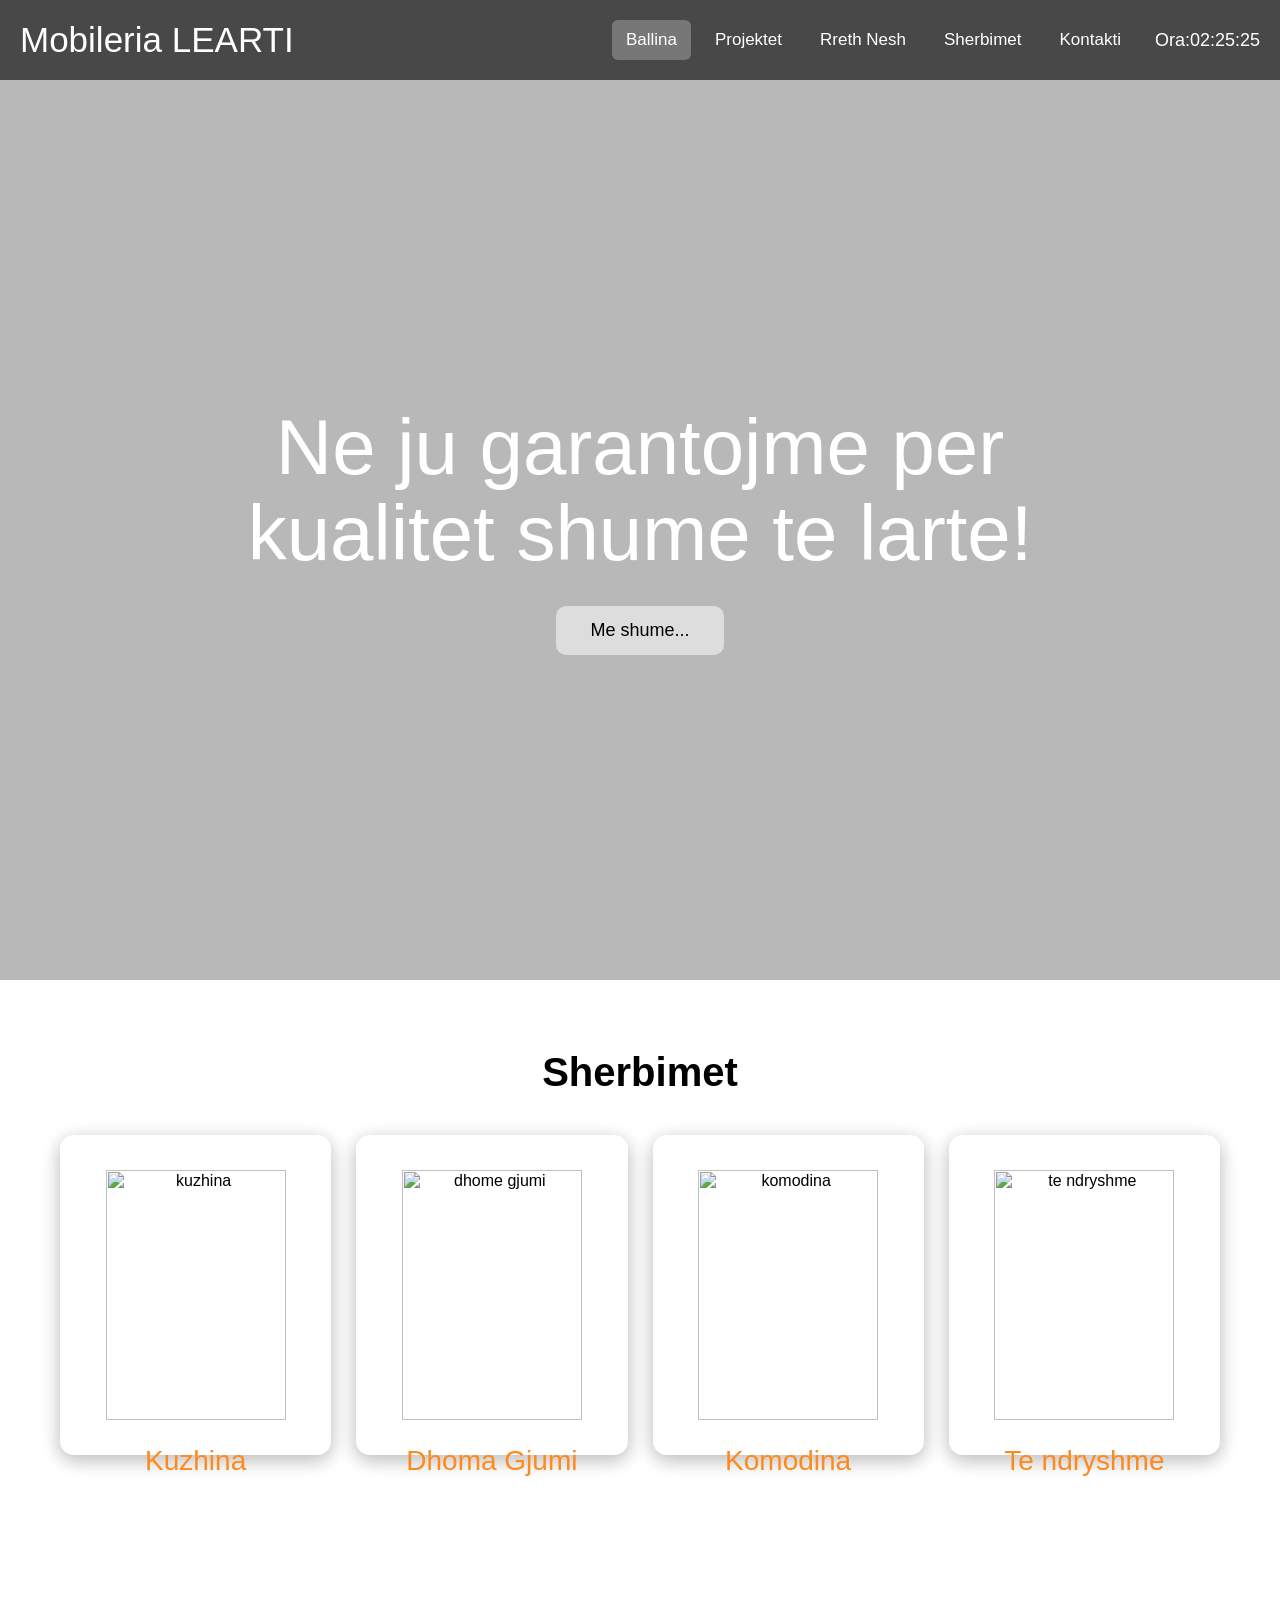
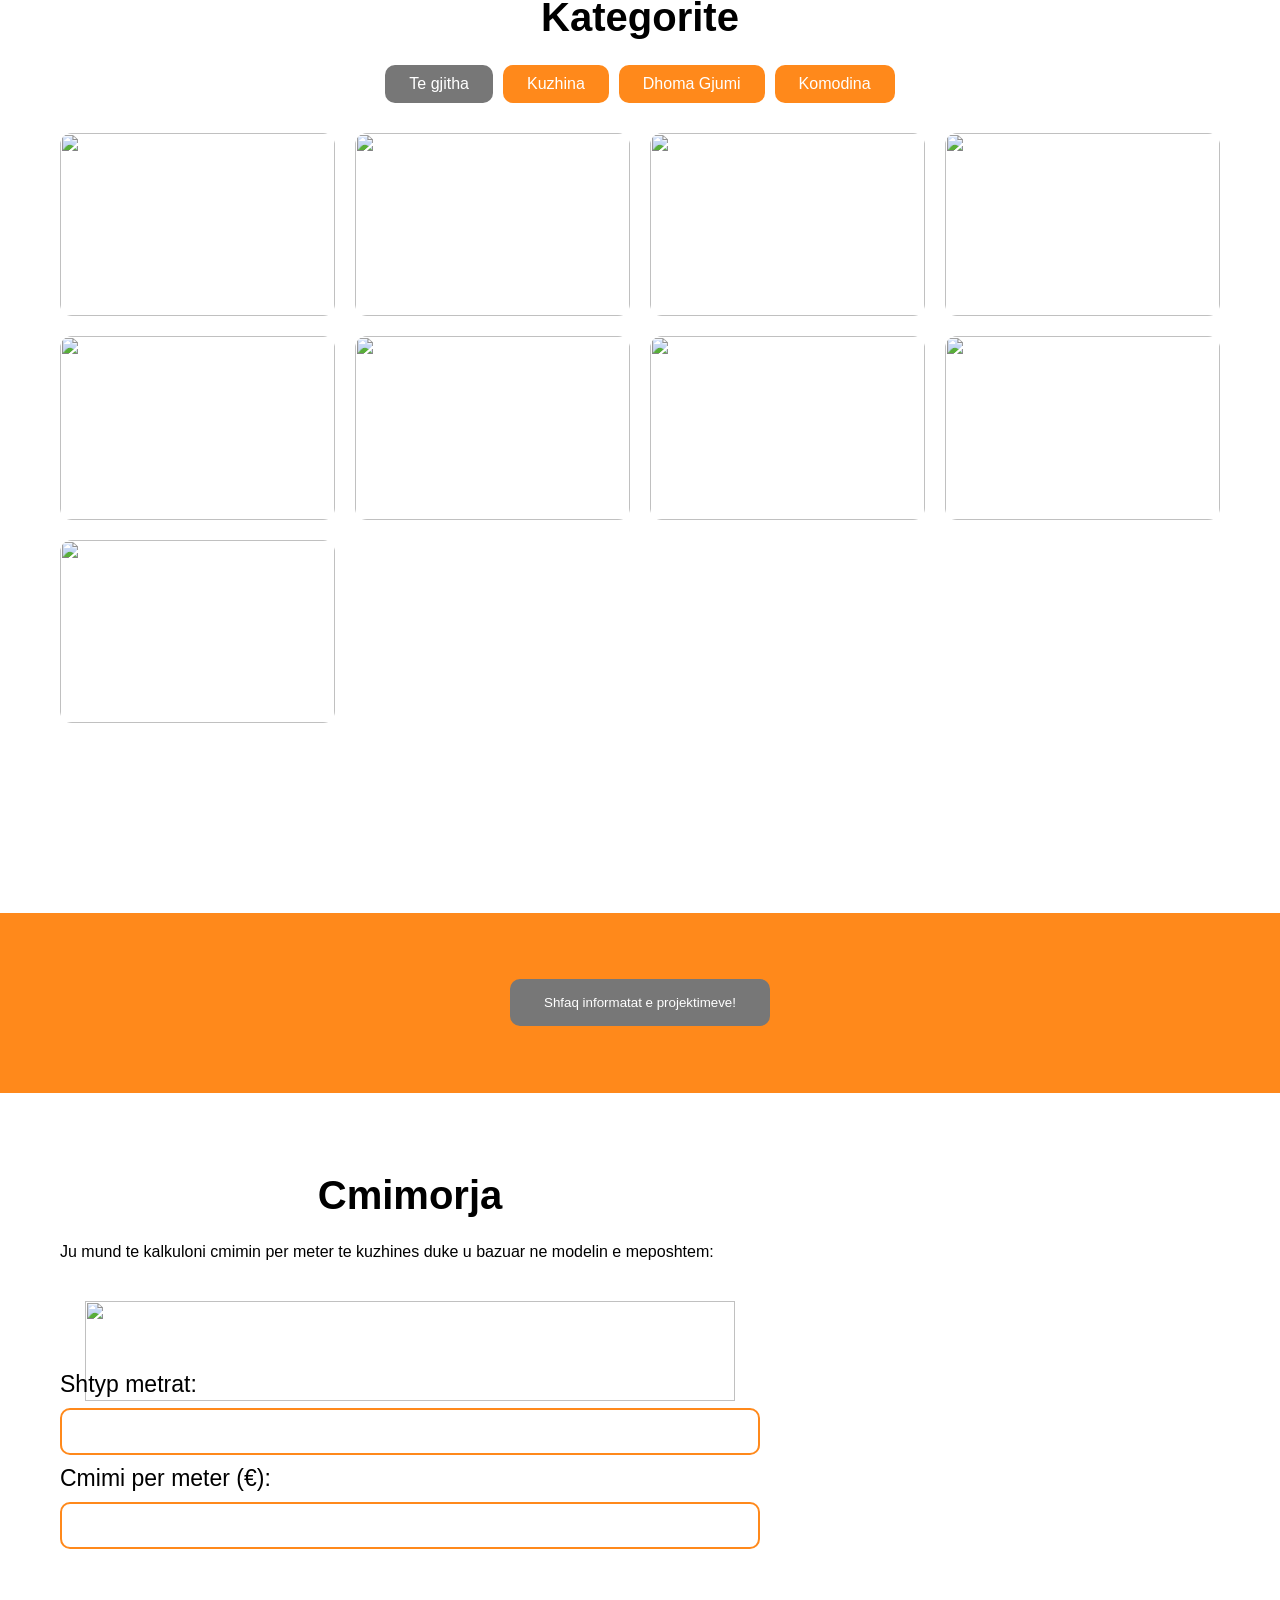
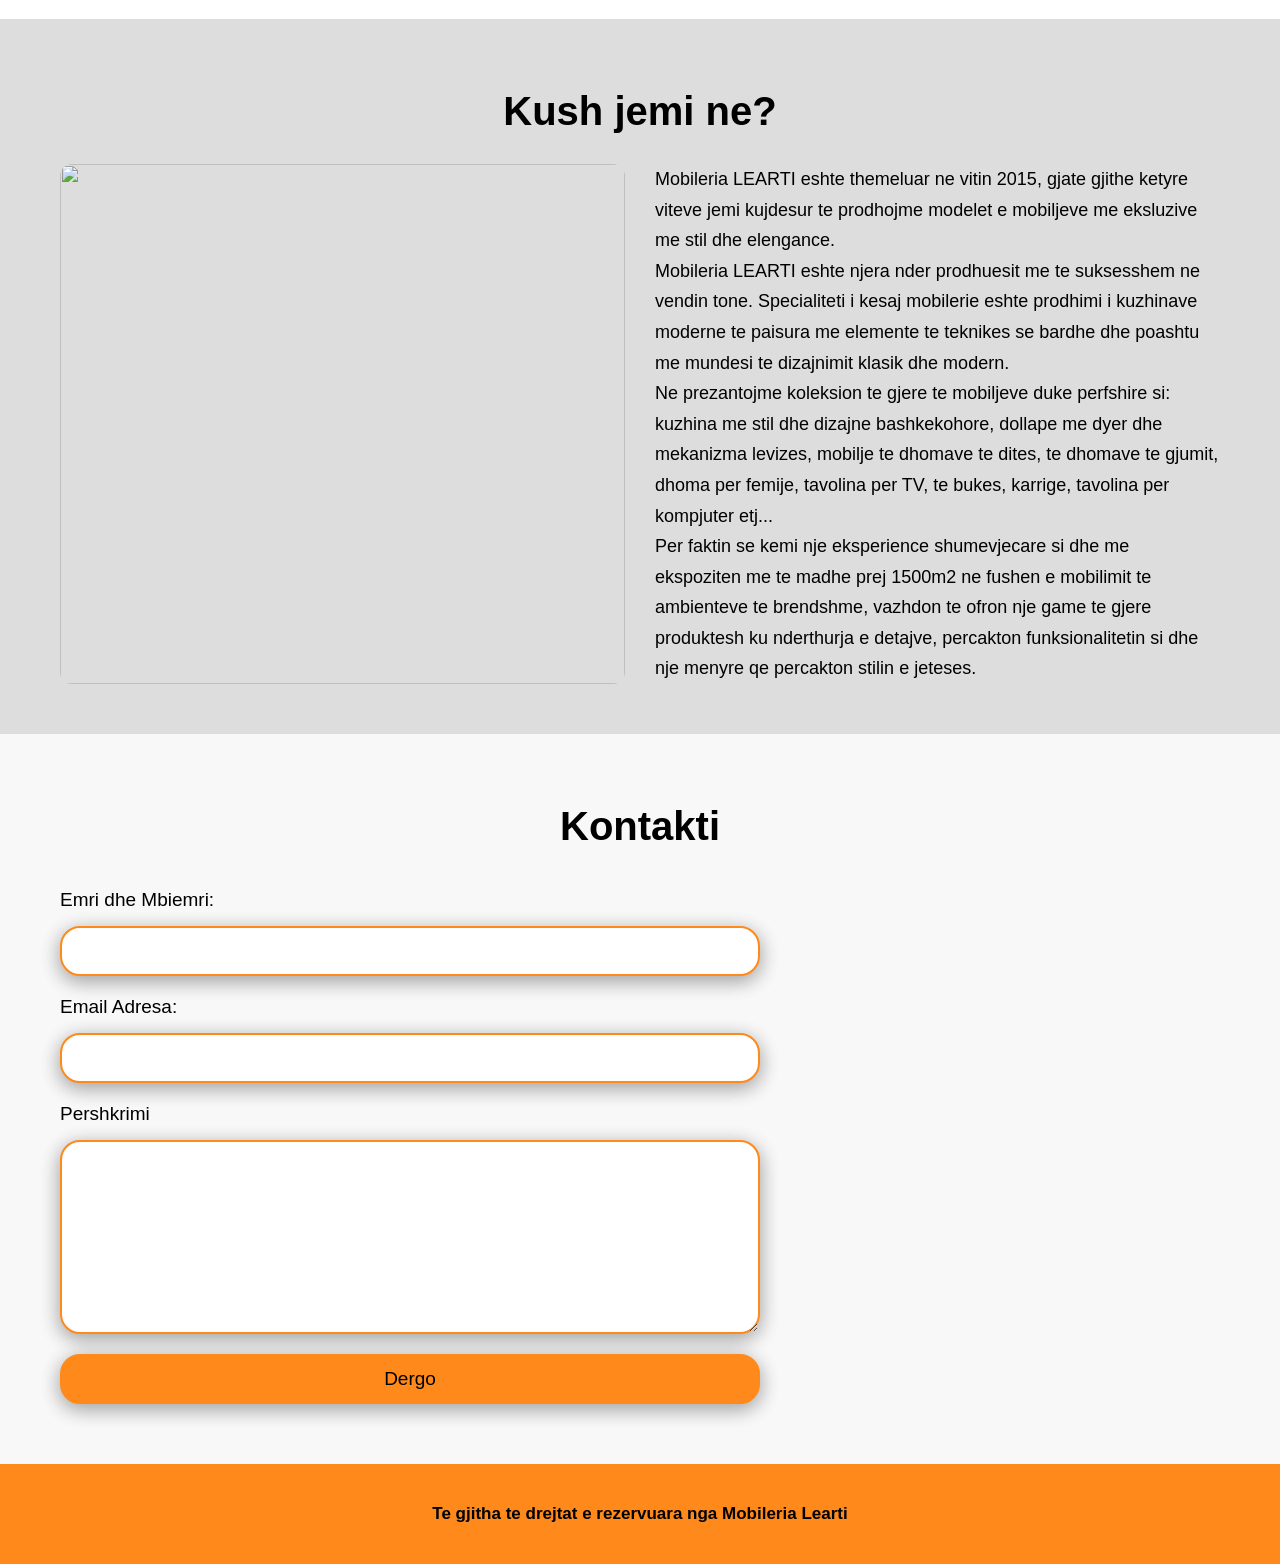
==== index.html @ 624b3a64 "Rename ballina.html to index.html" ====
<html>


<head>
    <meta charset="UTF-8">
    <meta name="viewport" content="width=device-width, initial-scale=1.0">
    <title>Mobileria Learti - Lider ne cilesi.</title>
    <link rel="stylesheet" href="dizajni.css">
</head>

<body>

   
    <nav>
        <label class="logo">Mobileria LEARTI</label>
        <ul>
            
            <li><a class="active" href="ballina.html">Ballina</a></li>
            <li><a href="#projektet">Projektet</a></li>
            <li><a href="#rrethnesh">Rreth Nesh</a></li>
            <li><a href="#sherbimet">Sherbimet</a></li>
            <li><a href="#kontakti">Kontakti</a></li>
            <li>
            <p id="ora"></p>
            </li>
            
        </ul>
    </nav>

    
    <div class="hero">
        <div class="container">
            <div class="hero-elements">
                <h1 class="title" id="ndryshimtitulli">Ne ju garantojme per kualitet shume te larte!</h1>
                <button class="button-hero" onclick="ndryshotitullin()">Me shume...</button>
                
            </div>
        </div>
    </div>

    
    <div class="services" id="sherbimet">
        <div class="container">
            <h1>Sherbimet</h1>
            <div class="cards">

                
                <div class="card">
                    <div class="front">
                        <img src="library/kuzhina.png" alt="kuzhina">
                        <h2>Kuzhina</h2>
                    </div>
                    <div class="back">
                        <p>Kuzhina eshte zemra e shtepise. Bejeni te cmuar!</p>
                    </div>
                </div>

                
                <div class="card">
                    <div class="front">
                        <img src="library/dhomagjumi.png" alt="dhome gjumi">
                        <h2>Dhoma Gjumi</h2>
                    </div>
                    <div class="back">
                        <p>Dhoma e gjumit eshte vendi ku trupi gjene pushimin e duhur!</p>
                    </div>
                </div>

               
                <div class="card">
                    <div class="front">
                        <img src="library/komodina.png" alt="komodina">
                        <h2>Komodina</h2>
                    </div>
                    <div class="back">
                        <p>Komodinat e zbukurojne ambientin tuaj te shtepise!</p>
                    </div>
                </div>

               
                <div class="card">
                    <div class="front">
                        <img src="library/ndryshme.png" alt="te ndryshme">
                        <h2>Te ndryshme</h2>
                    </div>
                    <div class="back">
                        <p>Ju na jepni idene ne e kthejme ne produkt modern dhe kreativ!</p>
                    </div>
                </div>

            </div>
        </div>
    </div>


    
    <div class="category" id="projektet">
        <div class="container">
            <div class="category-elements">
                <h1>Kategorite</h1>

                <div class="filter">
                    <a href="#" class="button active" data-filter="tegjitha">Te gjitha</a>
                    <a href="#" class="button" data-filter="kuzhina">Kuzhina</a>
                    <a href="#" class="button" data-filter="dhomagjumi">Dhoma Gjumi</a>
                    <a href="#" class="button" data-filter="komodina">Komodina</a>
                </div>

                <div class="category-images">
                    <section class="content" id="images">

                        
                        <div class="image kuzhina">
                            <img src="library/kuzhina1.jpg">
                        </div>
                        <div class="image kuzhina">
                            <img src="library/kuzhina2.jpg">
                        </div>
                        <div class="image kuzhina">
                            <img src="library/kuzhina3.jpg">
                        </div>

                       
                        <div class="image dhomagjumi">
                            <img src="library/dhomagjumi1.jpg">
                        </div>
                        <div class="image dhomagjumi">
                            <img src="library/dhomagjumi2.jpg">
                        </div>
                        <div class="image dhomagjumi">
                            <img src="library/dhomagjumi3.jpg">
                        </div>

                        
                        <div class="image komodina">
                            <img src="library/komodina1.jpg">
                        </div>
                        <div class="image komodina">
                            <img src="library/komodina2.jpg">
                        </div>
                        <div class="image komodina">
                            <img src="library/komoda3.jpg">
                        </div>

                    </section>
                </div>

            </div>
        </div>
    </div>

   
    <div class="projects">
        <div class="projects-details">
            <h1 id="shfaq" style="display: none">Mobileria LEARTI ka realizuar me sukses mbi 100 punime ne mbare Kosoven!</h1>
            <button class="button-project" type="button" onclick="shfaqPunimet()">Shfaq informatat e projektimeve!</button>
        </div>
    </div>


    
    <div class="dimensions-calculation">
        <div class="container">
            <div class="calculator">
                <h1>Cmimorja</h1>
                <p>Ju mund te kalkuloni cmimin per meter te kuzhines duke u bazuar ne modelin e meposhtem: </p>
                <img src="library/icona-kuzhines.png">

                <label for="meter">Shtyp metrat:</label>
                <input type="number" name="meter" id="input1">

                <label for="result">Cmimi per meter (€): </label>
                <input type="number" name="result" id="input2">
            </div>
        </div>
    </div>


    
    <div class="about-us" id="rrethnesh">
        <div class="container">
            <h1 id="about-us-title">Kush jemi ne?</h1>
            <div class="about-us-content">

                <img src="library/about-us.jpg" id="first-photo" onmouseout="mousijasht()" onmouseover="mousimbi()" >
                <img src="library/21199676_1834302263276771_2039787907639642835_o(1).jpg" id="second-photo" onmouseover="mousimbi()" onmouseout="mousijasht()"  style="display: none">

                <p>Mobileria LEARTI eshte themeluar ne vitin 2015, gjate gjithe ketyre viteve jemi kujdesur te prodhojme modelet e mobiljeve me eksluzive me stil dhe elengance.<br>
                    Mobileria LEARTI eshte njera nder prodhuesit me te suksesshem ne vendin tone. Specialiteti i kesaj mobilerie eshte prodhimi i kuzhinave moderne te paisura me elemente te teknikes se bardhe dhe poashtu me mundesi te dizajnimit klasik dhe modern.<br>
                    Ne prezantojme koleksion te gjere te mobiljeve duke perfshire si: kuzhina me stil dhe dizajne bashkekohore, dollape me dyer dhe mekanizma levizes, mobilje te dhomave te dites, te dhomave te gjumit, dhoma per femije, tavolina per TV, te bukes, karrige, tavolina per kompjuter etj...<br>
                    Per faktin se kemi nje eksperience shumevjecare si dhe me ekspoziten me te madhe prej 1500m2 ne fushen e mobilimit te ambienteve te brendshme, vazhdon te ofron nje game te gjere produktesh ku nderthurja e detajve, percakton funksionalitetin si dhe nje menyre qe percakton stilin e jeteses.
                </p>
            </div>
        </div>
    </div>


    
    <div class="contact" id="kontakti">
        <div class="container">
            <h1>Kontakti</h1>
            <div class="contact-form">
                <form onsubmit="event.preventDefault(); alert('Mesazhi nuk është aktiv për momentin.');">

            <label for="emri">Emri dhe Mbiemri:</label>
            <input type="text" name="emri" id="emriInput"> <br>

            <label for="email">Email Adresa:</label>
            <input type="email" name="email" id="emailInput"> <br>

            <label for="pershkrimi">Pershkrimi</label>
            <textarea name="pershkrimi" rows="10" id="pershkrimiInput"></textarea> <br>

            <input type="submit" id="send-button" value="Dergo">

            </form>
            </div>
        </div>
    </div>

    
    <div class="footer">
        <h4>Te gjitha te drejtat e rezervuara nga Mobileria Learti </h4>
    </div>
    
    <script src="funksion.js"></script>


    

</body></html>
---- dizajni.css ----
* {
    margin: 0;
    padding: 0;
    box-sizing: border-box;
}

html {
    scroll-behavior: smooth;
}

:root {
    --bardhe: #ffffff;
    --zi: #000000;
    --primare: #ff891b;
    --sekondare: #484848;
    --gri: #dddddd;
    --grierret: #777777;
}

body {
    font-family: Arial, sans-serif;
    width: 100%;
    overflow-x: hidden;
    color: var(--zi);
    background-color: #fff;
}

img {
    max-width: 100%;
    display: block;
}

.container {
    width: 100%;
    max-width: 1200px;
    margin: 0 auto;
    padding: 0 20px;
}

/* NAV */

nav {
    background: var(--sekondare);
    width: 100%;
    min-height: 80px;
    color: var(--bardhe);
    position: sticky;
    top: 0;
    z-index: 1000;
    display: flex;
    align-items: center;
    justify-content: space-between;
    padding: 0 20px;
    flex-wrap: wrap;
}

label.logo {
    color: white;
    font-size: 35px;
    line-height: 1.2;
    padding: 15px 0;
    font-weight: 500;
}

nav ul {
    color: white;
    display: flex;
    align-items: center;
    flex-wrap: wrap;
    gap: 10px;
    list-style: none;
}

nav ul li {
    display: flex;
    align-items: center;
}

nav ul li a {
    color: white;
    font-size: 17px;
    padding: 10px 14px;
    text-decoration: none;
    border-radius: 6px;
    display: inline-block;
}

a.active,
a:hover {
    background: var(--grierret);
    transition: 0.4s;
}

#ora {
    color: white;
    font-size: 18px;
    padding: 10px 0;
    margin-left: 10px;
}

/* HERO */

.hero {
    min-height: 100vh;
    background: url("library/pexels-photo-7060815.jpeg");
    background-repeat: no-repeat;
    background-size: cover;
    background-position: center;
    display: flex;
    align-items: center;
    justify-content: center;
    position: relative;
}

.hero::before {
    content: "";
    position: absolute;
    inset: 0;
    background: rgba(0, 0, 0, 0.28);
}

.hero .container {
    position: relative;
    z-index: 1;
}

.hero-elements {
    max-width: 850px;
    margin: 0 auto;
    text-align: center;
}

.title {
    font-size: clamp(40px, 7vw, 78px);
    line-height: 1.1;
    color: white;
    font-weight: 200;
    margin-bottom: 30px;
    text-align: center;
}

.button-hero {
    display: inline-flex;
    justify-content: center;
    align-items: center;
    margin: auto;
    padding: 14px 34px;
    background-color: var(--gri);
    border: none;
    border-radius: 10px;
    font-size: 18px;
    color: black;
    cursor: pointer;
}

.button-hero:hover {
    background-color: var(--primare);
    transition: 0.4s;
}

/* CATEGORY */

.category {
    padding: 70px 0;
}

.category h1 {
    display: flex;
    justify-content: center;
    font-size: 40px;
    margin-bottom: 25px;
}

.category-images {
    margin-top: 30px;
}

.content {
    max-width: 1200px;
    margin: 0 auto;
    padding: 0;
}

#images {
    display: grid;
    grid-template-columns: repeat(auto-fit, minmax(240px, 1fr));
    gap: 20px;
    margin: 30px 0 50px;
}

#images .image img {
    width: 100%;
    aspect-ratio: 3/2;
    object-fit: cover;
    border-radius: 12px;
}

/* FILTER */

.filter {
    display: flex;
    justify-content: center;
    flex-wrap: wrap;
    gap: 10px;
}

.button {
    padding: 10px 24px;
    background-color: var(--primare);
    border: none;
    border-radius: 10px;
    text-decoration: none;
    color: var(--bardhe);
    margin: 0;
}

/* SERVICES */

.services {
    padding: 70px 0;
}

.services h1 {
    text-align: center;
    margin: 0 0 40px;
    font-size: 40px;
}

.cards {
    display: grid;
    grid-template-columns: repeat(auto-fit, minmax(220px, 1fr));
    gap: 25px;
    width: 100%;
}

.card {
    padding: 35px 25px;
    border: none;
    text-align: center;
    box-shadow: 0 5px 20px 0 rgba(0, 0, 0, 0.18), 0 5px 20px 0 rgba(0, 0, 0, 0.12);
    width: 100%;
    min-height: 320px;
    position: relative;
    transform-style: preserve-3d;
    transition: all 0.5s ease;
    cursor: pointer;
    border-radius: 14px;
    background: white;
}

.front {
    backface-visibility: hidden;
}

.front img {
    width: 100%;
    max-width: 180px;
    margin: 0 auto;
}

.back {
    position: absolute;
    backface-visibility: hidden;
    transform: rotateY(180deg);
    top: 50%;
    left: 20px;
    right: 20px;
    translate: 0 -50%;
}

.back p {
    font-size: 18px;
    color: var(--primare);
}

.card.flip {
    transform: rotateY(180deg);
    -webkit-transform: rotateY(180deg);
}

.card h2 {
    font-size: 28px;
    font-weight: 500;
    color: var(--primare);
    padding-top: 25px;
}

/* PROJECTS */

.projects {
    background-color: var(--primare);
    width: 100%;
    min-height: 180px;
    margin: 70px 0 30px;
    display: flex;
    justify-content: center;
    align-items: center;
    padding: 25px 20px;
}

.projects-details {
    display: flex;
    align-items: center;
    gap: 20px;
    flex-wrap: wrap;
    justify-content: center;
    text-align: center;
}

.projects-details h1 {
    margin: 0;
}

.button-project {
    padding: 16px 34px;
    background-color: var(--grierret);
    color: white;
    border-radius: 10px;
    border: none;
    cursor: pointer;
}

.button-project:hover {
    background-color: var(--sekondare);
    transition: 0.4s;
}

/* CALCULATOR */

.dimensions-calculation {
    display: flex;
    justify-content: center;
    margin: 70px 0;
    padding: 0 20px;
}

.dimensions-calculation h1 {
    margin-top: 10px;
    margin-bottom: 25px;
    font-size: 40px;
    text-align: center;
}

.calculator {
    display: grid;
    width: 100%;
    max-width: 700px;
}

.calculator label {
    font-size: 23px;
    padding: 10px 0;
}

.calculator input {
    padding: 10px;
    font-size: 20px;
    border: 2px solid var(--primare);
    border-radius: 10px;
    width: 100%;
}

.calculator img {
    max-width: 650px;
    width: 100%;
    margin: 40px auto;
}

/* ABOUT US */

.about-us {
    display: flex;
    justify-content: center;
    background-color: var(--gri);
    padding: 50px 0;
}

.about-us h1 {
    text-align: center;
    font-size: 40px;
    padding: 20px 0 30px;
}

.about-us-content {
    display: grid;
    grid-template-columns: 1fr 1fr;
    gap: 30px;
    align-items: center;
}

.about-us-content img {
    width: 100%;
    max-width: 700px;
    border-radius: 12px;
}

.about-us-content p {
    font-size: 18px;
    line-height: 1.7;
}

/* CONTACT */

.contact {
    display: flex;
    justify-content: center;
    text-align: center;
    background-color: rgba(220, 220, 220, 0.2);
    padding: 50px 0;
}

.contact h1 {
    font-size: 40px;
    padding: 20px 0 30px;
}

.contact-form {
    display: grid;
    width: 100%;
    max-width: 700px;
}

.contact-form input {
    width: 100%;
    height: 50px;
    padding: 20px;
    box-shadow: 0 5px 20px 0 rgba(0, 0, 0, 0.2), 0 5px 20px 0 rgba(0, 0, 0, 0.2);
    border-radius: 20px;
    border: 2px solid var(--primare);
    margin: 10px 0;
}

.contact textarea {
    border: 2px solid var(--primare);
    box-shadow: 0 5px 20px 0 rgba(0, 0, 0, 0.2), 0 5px 20px 0 rgba(0, 0, 0, 0.2);
    width: 100%;
    border-radius: 20px;
    padding: 20px;
    margin: 10px 0;
}

.contact-form label {
    font-size: 19px;
    display: flex;
    padding: 10px 0 5px;
}

#send-button {
    background-color: var(--primare);
    cursor: pointer;
    font-size: 19px;
    padding: 10px 0;
    width: 100%;
}

#send-button:hover {
    background-color: greenyellow;
    transition: 0.4s;
}

/* FOOTER */

.footer {
    background-color: var(--primare);
    padding: 40px 20px;
    text-align: center;
}

.footer h4 {
    font-size: 17px;
}

/* RESPONSIVE */

@media (max-width: 992px) {
    label.logo {
        font-size: 28px;
    }

    nav {
        justify-content: center;
        gap: 10px;
    }

    nav ul {
        justify-content: center;
    }

    .about-us-content {
        grid-template-columns: 1fr;
    }

    .projects-details {
        flex-direction: column;
    }
}

@media (max-width: 768px) {
    nav {
        padding: 15px;
    }

    nav ul li a {
        font-size: 15px;
        padding: 8px 10px;
    }

    .services h1,
    .category h1,
    .about-us h1,
    .contact h1,
    .dimensions-calculation h1 {
        font-size: 32px;
    }

    .calculator label,
    .contact-form label {
        font-size: 17px;
    }

    .about-us-content p {
        font-size: 16px;
    }
}

@media (max-width: 480px) {
    label.logo {
        font-size: 22px;
        text-align: center;
        width: 100%;
    }

    .title {
        font-size: 34px;
    }

    .button-hero,
    .button-project,
    .button {
        width: 100%;
    }

    nav ul {
        justify-content: center;
    }
}
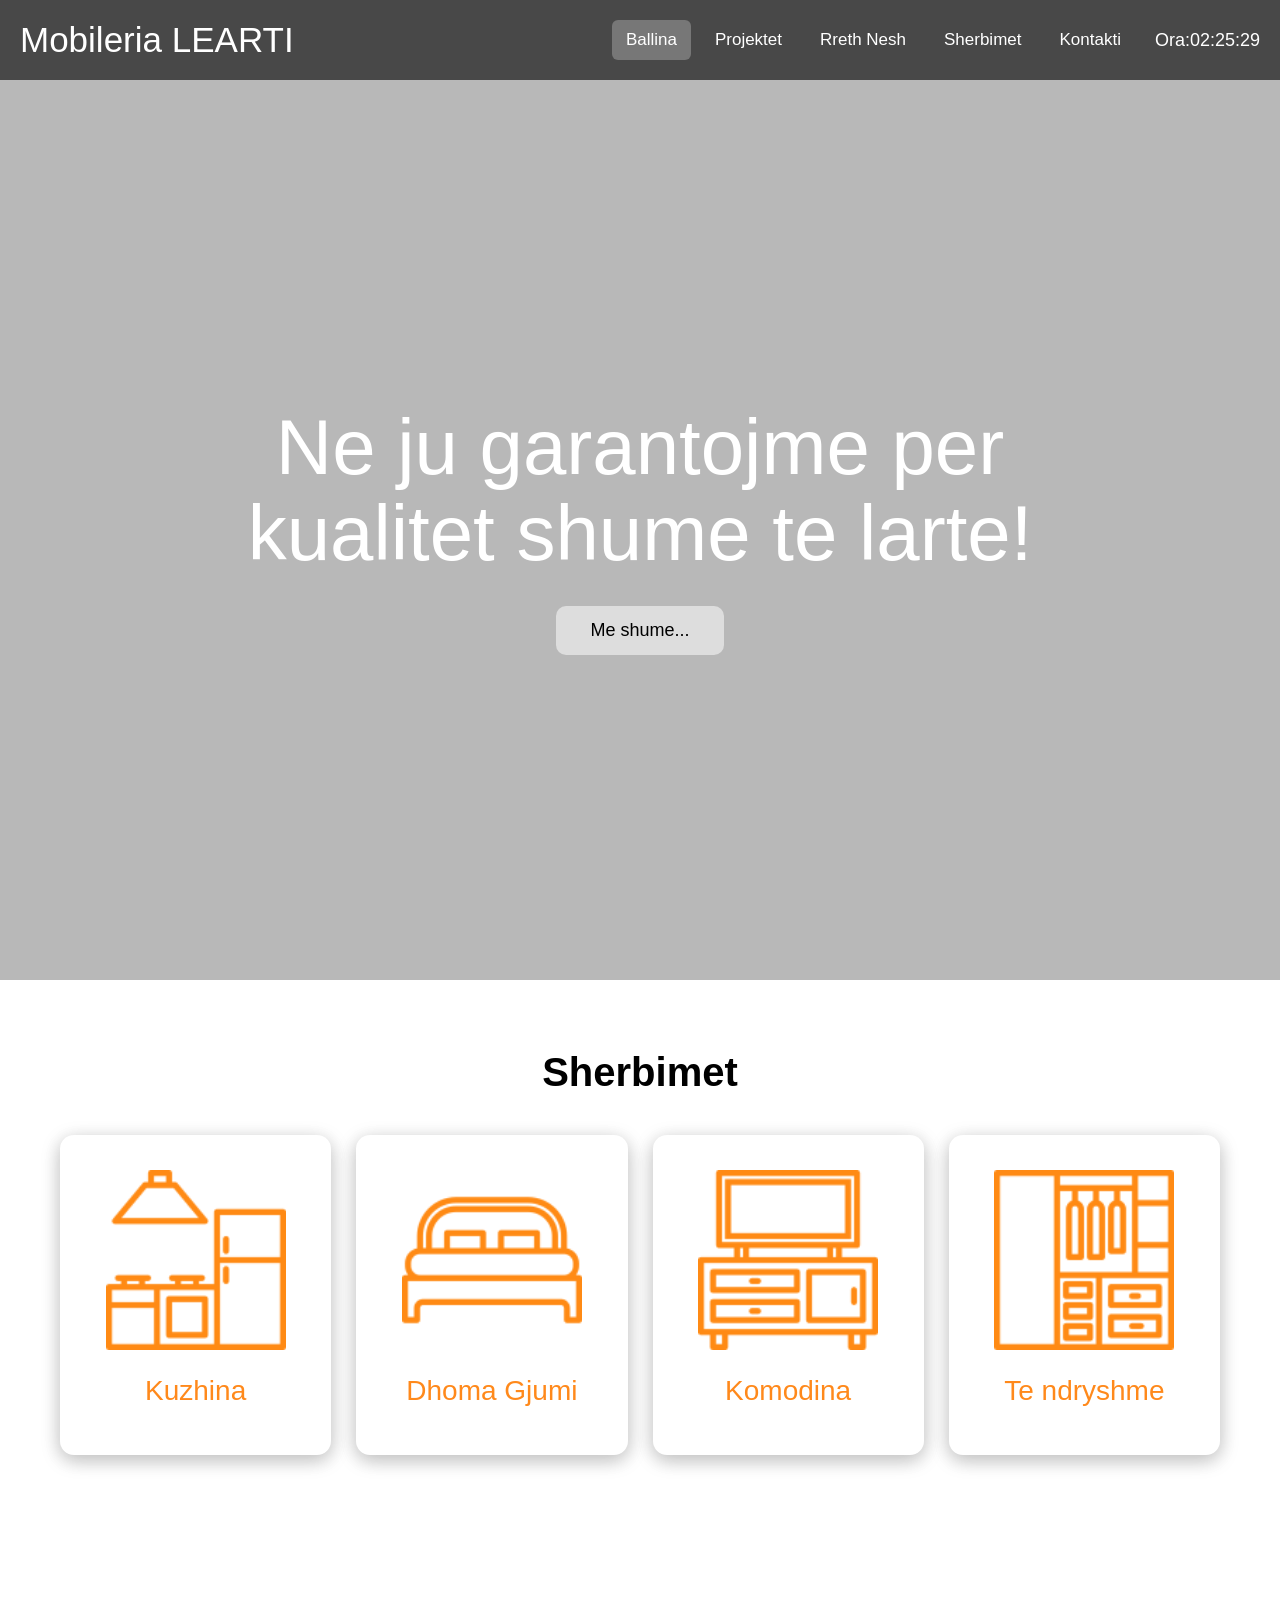
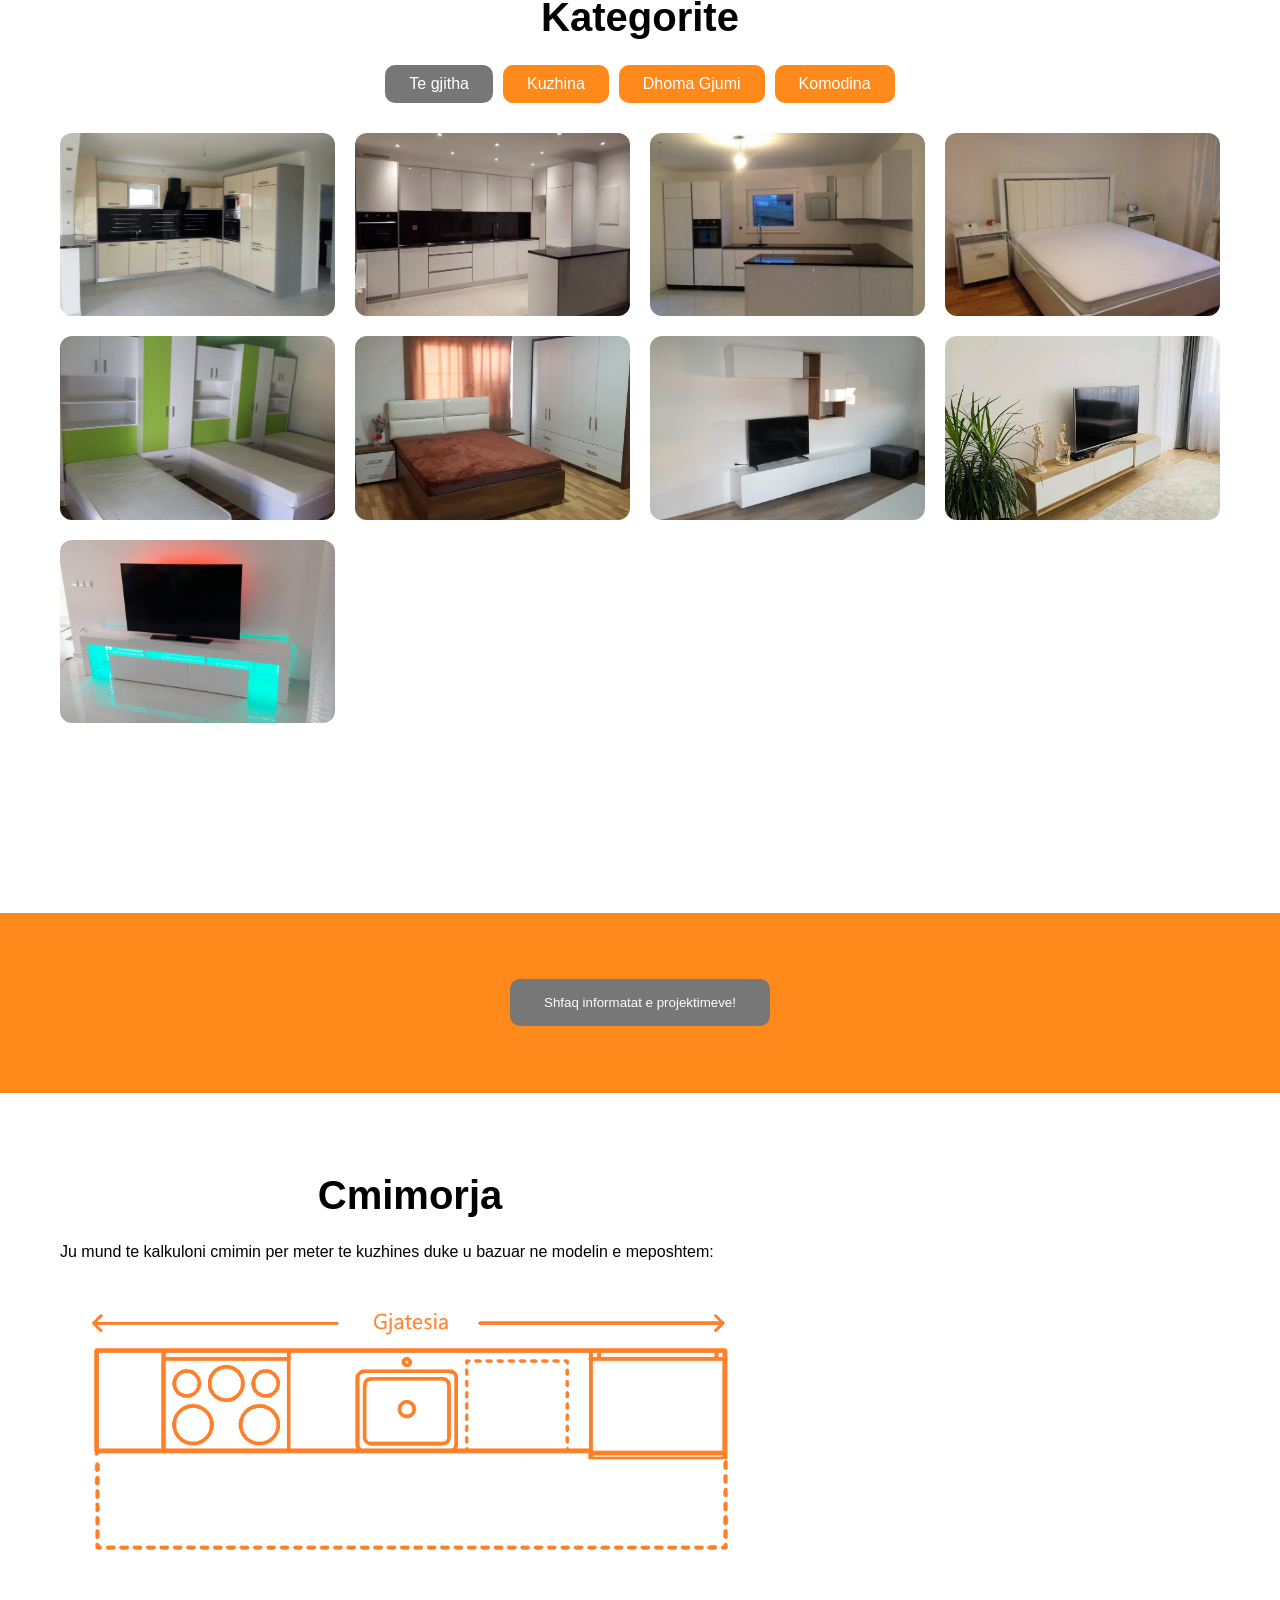
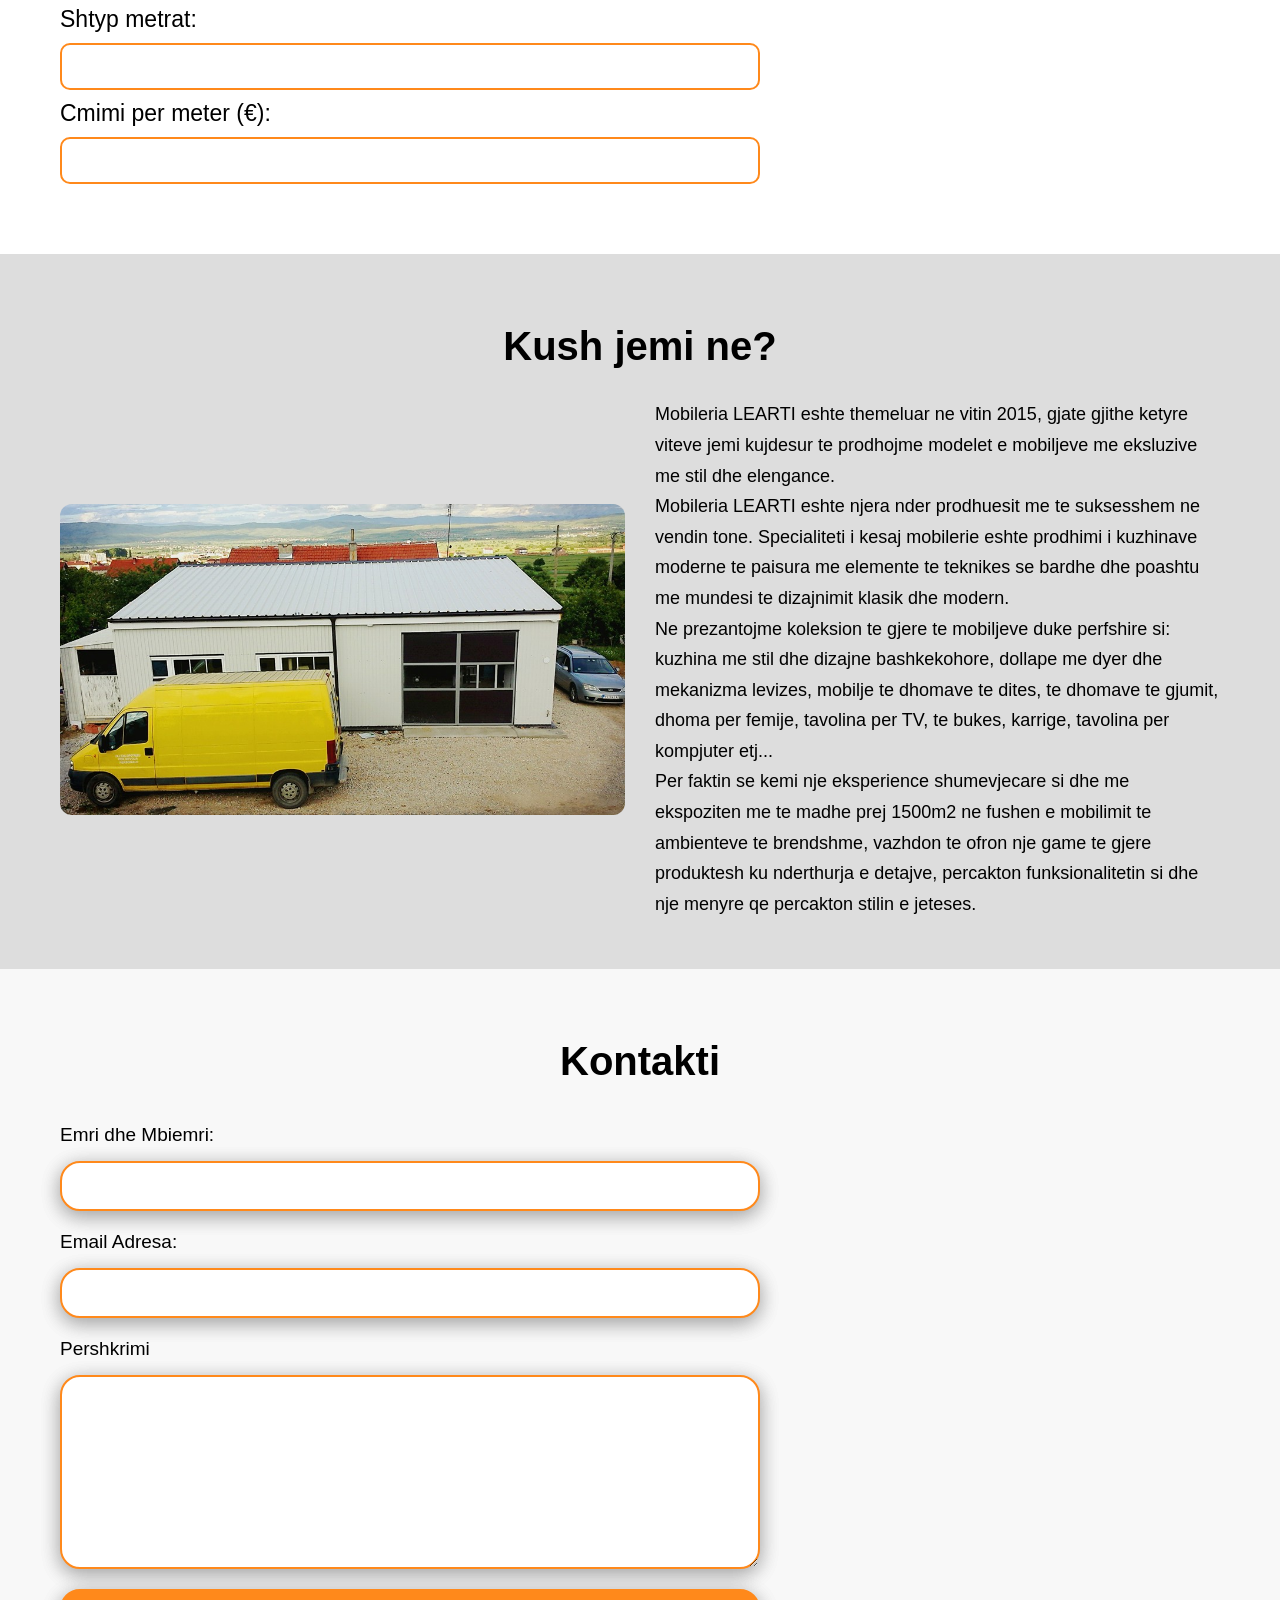
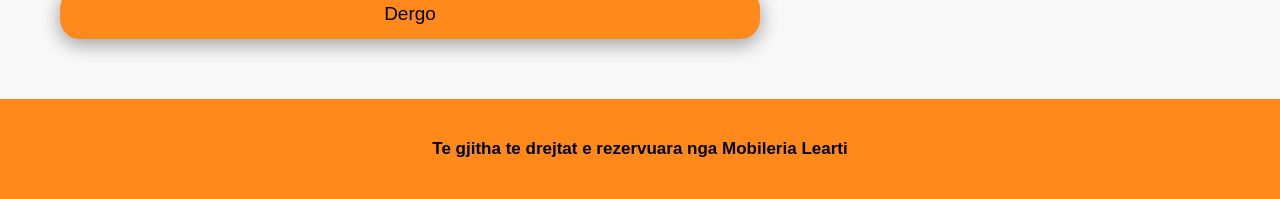
==== commit b1f55b93: "Update index.html" ====
--- a/index.html
+++ b/index.html
@@ -47,7 +47,7 @@
                 
                 <div class="card">
                     <div class="front">
-                        <img src="library/kuzhina.png" alt="kuzhina">
+                        <img src="kuzhina.png" alt="kuzhina">
                         <h2>Kuzhina</h2>
                     </div>
                     <div class="back">
@@ -58,7 +58,7 @@
                 
                 <div class="card">
                     <div class="front">
-                        <img src="library/dhomagjumi.png" alt="dhome gjumi">
+                        <img src="dhomagjumi.png" alt="dhome gjumi">
                         <h2>Dhoma Gjumi</h2>
                     </div>
                     <div class="back">
@@ -69,7 +69,7 @@
                
                 <div class="card">
                     <div class="front">
-                        <img src="library/komodina.png" alt="komodina">
+                        <img src="komodina.png" alt="komodina">
                         <h2>Komodina</h2>
                     </div>
                     <div class="back">
@@ -80,7 +80,7 @@
                
                 <div class="card">
                     <div class="front">
-                        <img src="library/ndryshme.png" alt="te ndryshme">
+                        <img src="ndryshme.png" alt="te ndryshme">
                         <h2>Te ndryshme</h2>
                     </div>
                     <div class="back">
@@ -111,35 +111,35 @@
 
                         
                         <div class="image kuzhina">
-                            <img src="library/kuzhina1.jpg">
+                            <img src="kuzhina1.jpg">
                         </div>
                         <div class="image kuzhina">
-                            <img src="library/kuzhina2.jpg">
+                            <img src="kuzhina2.jpg">
                         </div>
                         <div class="image kuzhina">
-                            <img src="library/kuzhina3.jpg">
+                            <img src="kuzhina3.jpg">
                         </div>
 
                        
                         <div class="image dhomagjumi">
-                            <img src="library/dhomagjumi1.jpg">
+                            <img src="dhomagjumi1.jpg">
                         </div>
                         <div class="image dhomagjumi">
-                            <img src="library/dhomagjumi2.jpg">
+                            <img src="dhomagjumi2.jpg">
                         </div>
                         <div class="image dhomagjumi">
-                            <img src="library/dhomagjumi3.jpg">
+                            <img src="dhomagjumi3.jpg">
                         </div>
 
                         
                         <div class="image komodina">
-                            <img src="library/komodina1.jpg">
+                            <img src="komodina1.jpg">
                         </div>
                         <div class="image komodina">
-                            <img src="library/komodina2.jpg">
+                            <img src="komodina2.jpg">
                         </div>
                         <div class="image komodina">
-                            <img src="library/komoda3.jpg">
+                            <img src="komoda3.jpg">
                         </div>
 
                     </section>
@@ -164,7 +164,7 @@
             <div class="calculator">
                 <h1>Cmimorja</h1>
                 <p>Ju mund te kalkuloni cmimin per meter te kuzhines duke u bazuar ne modelin e meposhtem: </p>
-                <img src="library/icona-kuzhines.png">
+                <img src="icona-kuzhines.png">
 
                 <label for="meter">Shtyp metrat:</label>
                 <input type="number" name="meter" id="input1">
@@ -182,8 +182,8 @@
             <h1 id="about-us-title">Kush jemi ne?</h1>
             <div class="about-us-content">
 
-                <img src="library/about-us.jpg" id="first-photo" onmouseout="mousijasht()" onmouseover="mousimbi()" >
-                <img src="library/21199676_1834302263276771_2039787907639642835_o(1).jpg" id="second-photo" onmouseover="mousimbi()" onmouseout="mousijasht()"  style="display: none">
+                <img src="about-us.jpg" id="first-photo" onmouseout="mousijasht()" onmouseover="mousimbi()" >
+                <img src="21199676_1834302263276771_2039787907639642835_o(1).jpg" id="second-photo" onmouseover="mousimbi()" onmouseout="mousijasht()"  style="display: none">
 
                 <p>Mobileria LEARTI eshte themeluar ne vitin 2015, gjate gjithe ketyre viteve jemi kujdesur te prodhojme modelet e mobiljeve me eksluzive me stil dhe elengance.<br>
                     Mobileria LEARTI eshte njera nder prodhuesit me te suksesshem ne vendin tone. Specialiteti i kesaj mobilerie eshte prodhimi i kuzhinave moderne te paisura me elemente te teknikes se bardhe dhe poashtu me mundesi te dizajnimit klasik dhe modern.<br>
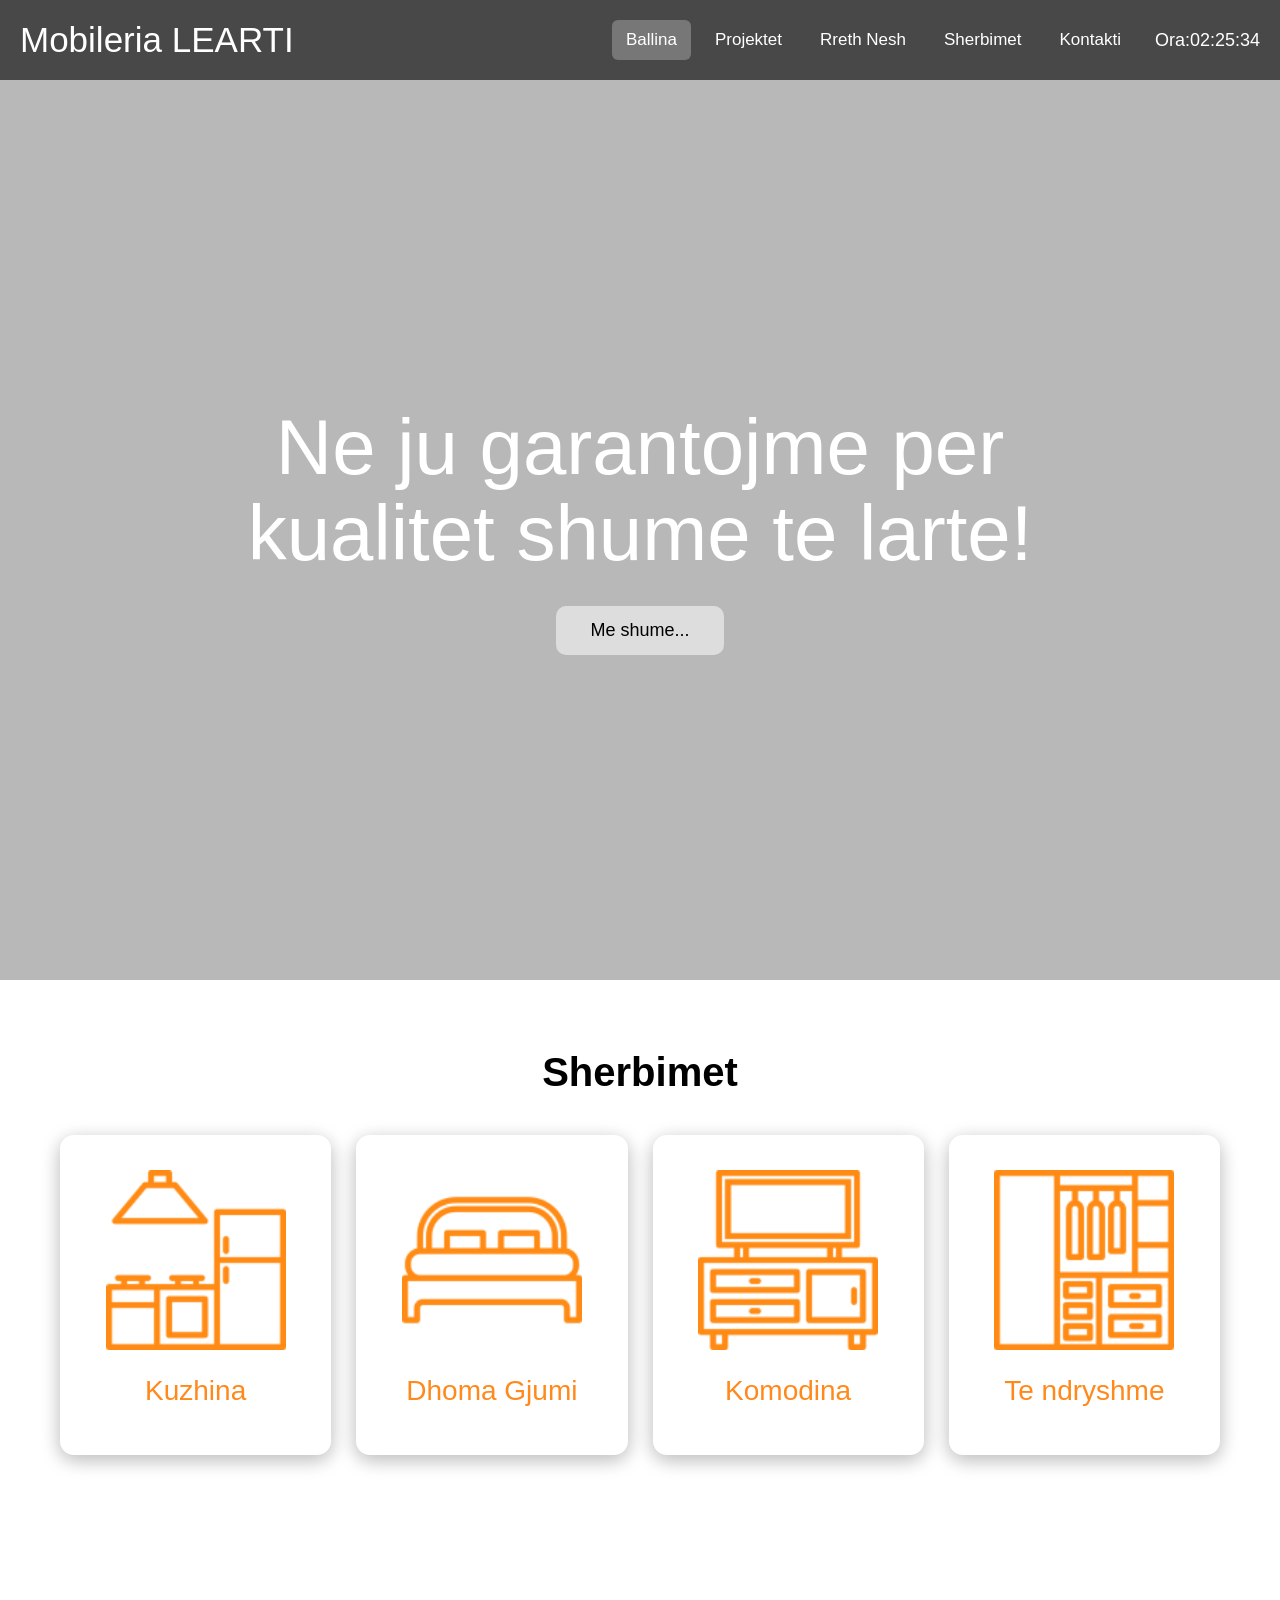
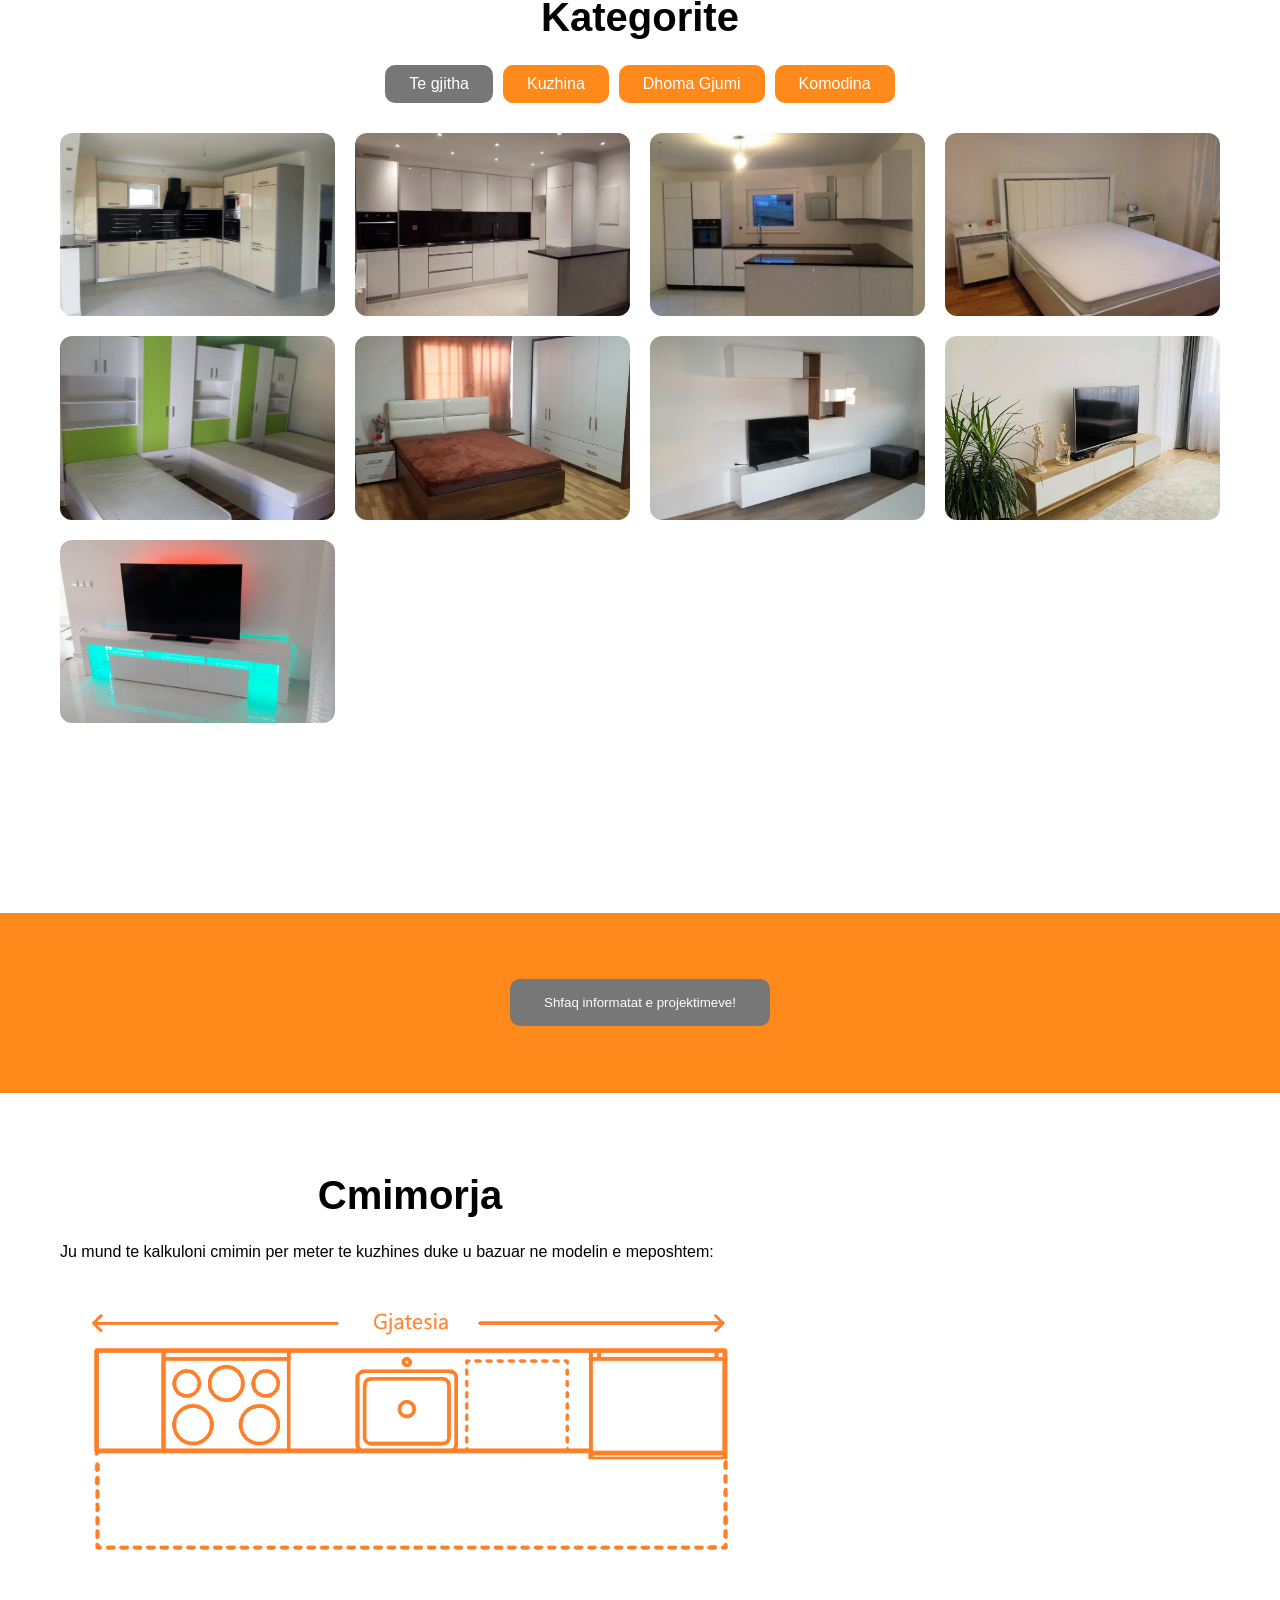
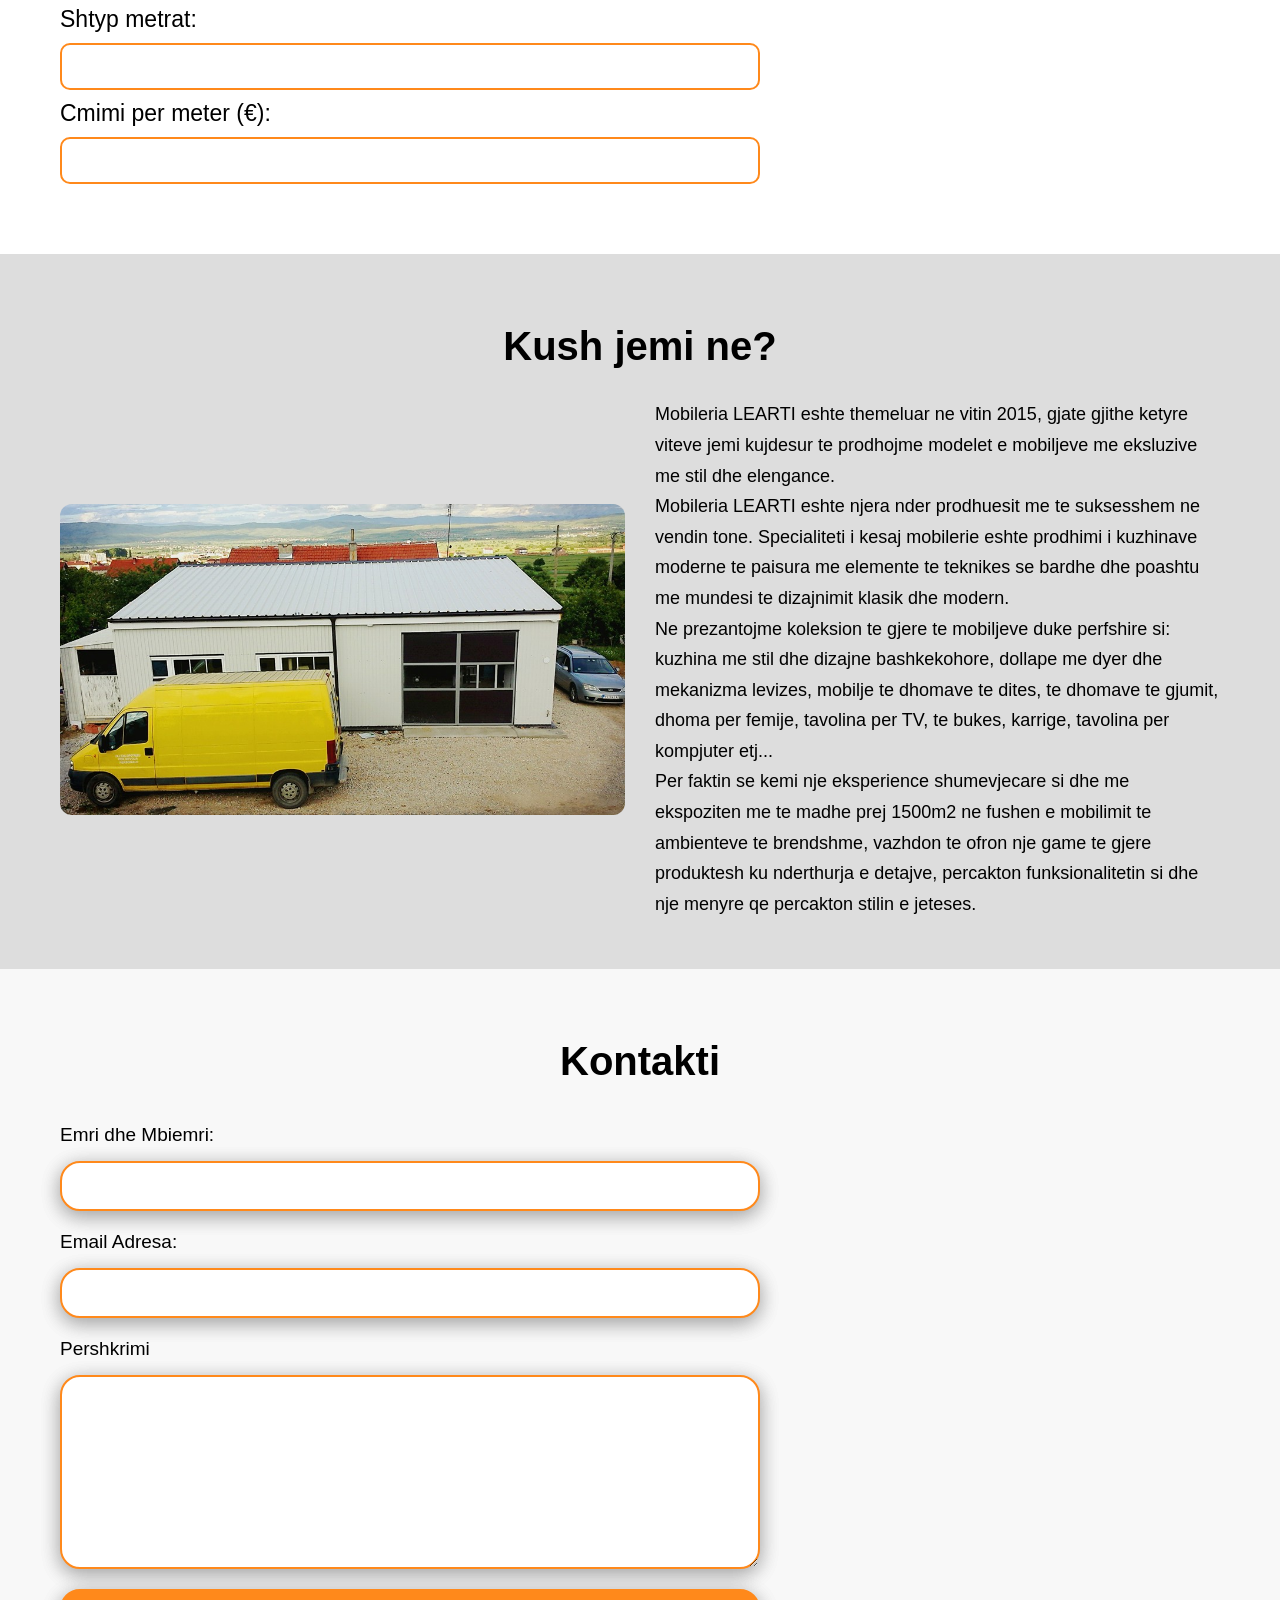
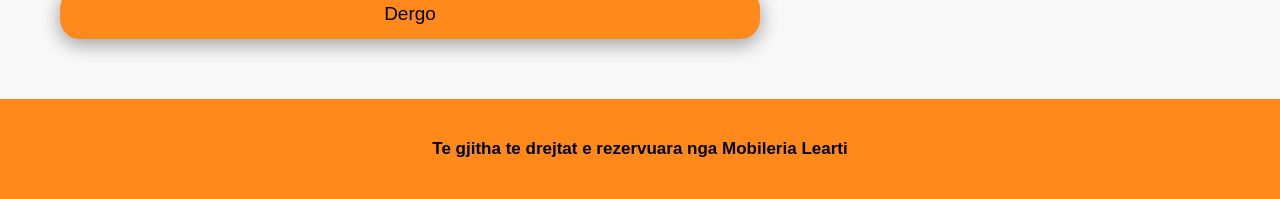
==== commit ae1567b6: "Update index.html" ====
--- a/index.html
+++ b/index.html
@@ -15,7 +15,7 @@
         <label class="logo">Mobileria LEARTI</label>
         <ul>
             
-            <li><a class="active" href="ballina.html">Ballina</a></li>
+            <li><a class="active" href="index.html">Ballina</a></li>
             <li><a href="#projektet">Projektet</a></li>
             <li><a href="#rrethnesh">Rreth Nesh</a></li>
             <li><a href="#sherbimet">Sherbimet</a></li>
